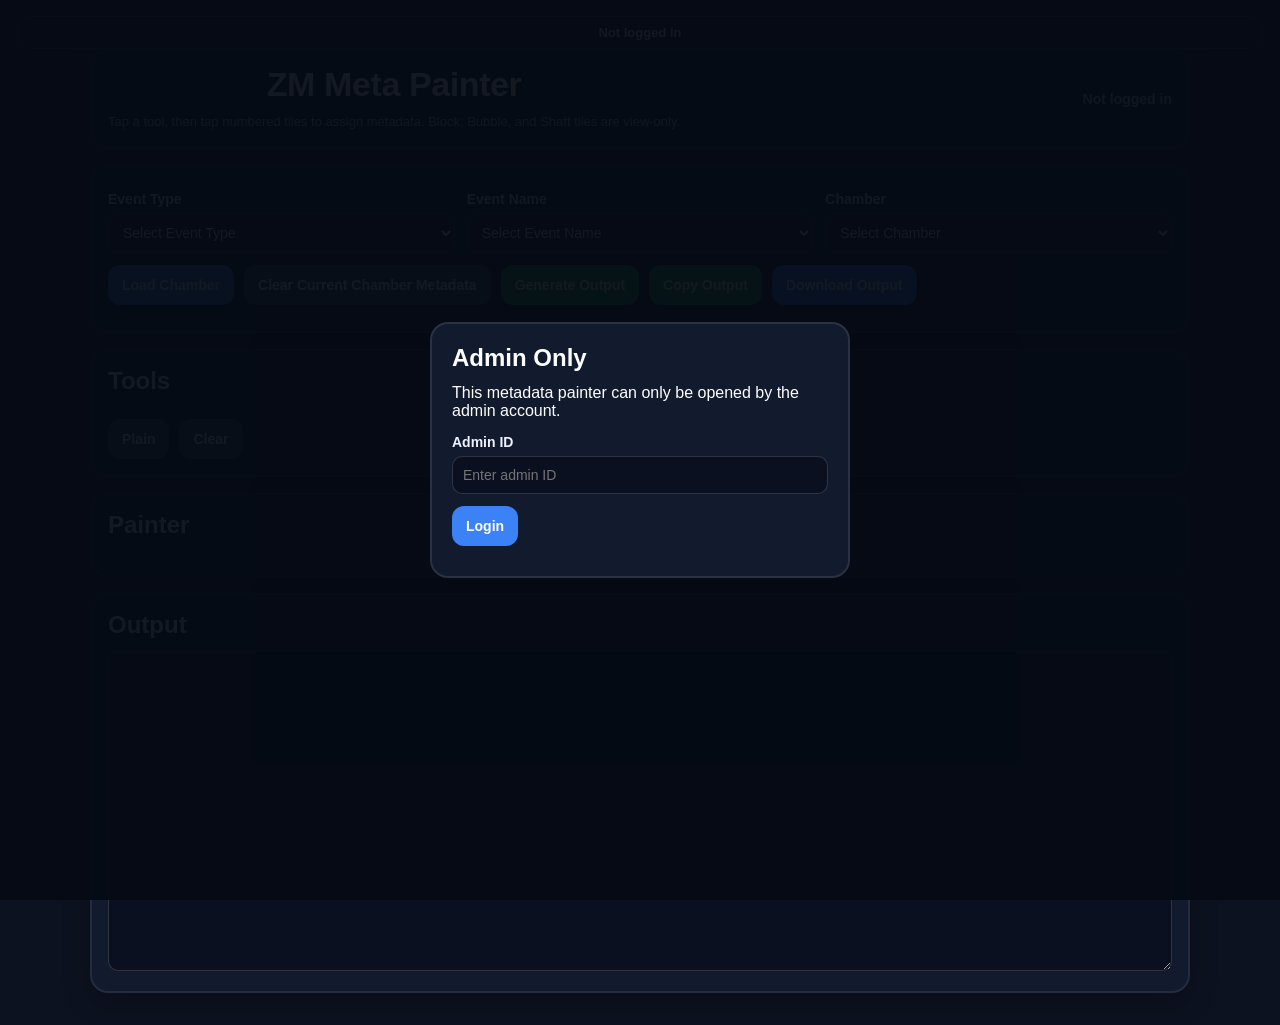
==== meta-painter.html @ 54aec016 "Update meta-painter.html" ====
<!DOCTYPE html>
<html lang="en">
<head>
  <meta charset="UTF-8" />
  <meta name="viewport" content="width=device-width, initial-scale=1.0" />
  <title>ZM Meta Painter</title>
  <link rel="stylesheet" href="styles.css?v=556" />
  <script src="map-library.js?v=555"></script>
  <script src="map-data.js?v=888"></script>
  <script src="objects.js?v=3"></script>
  <script src="tile-meta.js?v=3"></script>
  <script src="auth.js?v=777"></script>
  <script src="meta-painter.js?v=4" defer></script>
  <style>
    body {
      margin: 0;
      padding: 16px;
      background: #0d1220;
      color: #fff;
      font-family: Arial, sans-serif;
    }

    .page-wrap {
      max-width: 1100px;
      margin: 0 auto;
    }

    .card {
      background: #121a2d;
      border: 2px solid rgba(255,255,255,0.08);
      border-radius: 18px;
      padding: 16px;
      margin-bottom: 16px;
      box-sizing: border-box;
    }

    .title-row {
      display: flex;
      align-items: center;
      justify-content: space-between;
      gap: 12px;
      flex-wrap: wrap;
    }

    h1, h2 {
      margin: 0 0 12px 0;
    }

    p {
      margin: 0;
    }

    .hidden {
      display: none !important;
    }

    .controls-grid {
      display: grid;
      grid-template-columns: repeat(auto-fit, minmax(180px, 1fr));
      gap: 12px;
      margin-bottom: 12px;
    }

    .field label {
      display: block;
      margin-bottom: 6px;
      font-weight: 700;
    }

    .field select,
    .field input,
    textarea {
      width: 100%;
      box-sizing: border-box;
      border-radius: 10px;
      border: 1px solid rgba(255,255,255,0.15);
      background: #0b1020;
      color: #fff;
      padding: 10px;
      font-size: 14px;
    }

    .btn-row {
      display: flex;
      flex-wrap: wrap;
      gap: 10px;
    }

    button {
      border: 0;
      border-radius: 12px;
      padding: 10px 14px;
      font-weight: 700;
      cursor: pointer;
      font-size: 14px;
    }

    .btn-action { background: #3b82f6; color: #fff; }
    .btn-good { background: #16a34a; color: #fff; }
    .btn-warn { background: #dc2626; color: #fff; }
    .btn-neutral { background: #475569; color: #fff; }

    .status {
      margin-top: 10px;
      font-size: 14px;
      color: #dbeafe;
      white-space: pre-wrap;
      line-height: 1.4;
    }

    .board-wrap {
      overflow-x: auto;
      -webkit-overflow-scrolling: touch;
    }

    .meta-grid {
      display: grid;
      gap: 4px;
      width: fit-content;
      margin-top: 8px;
    }

    .meta-cell {
      width: 42px;
      height: 42px;
      border-radius: 10px;
      border: 2px solid #1e293b;
      display: flex;
      flex-direction: column;
      align-items: center;
      justify-content: center;
      box-sizing: border-box;
      color: #111;
      font-weight: 700;
      background: #e5e7eb;
      user-select: none;
      -webkit-user-select: none;
      position: relative;
      text-align: center;
      overflow: hidden;
    }

    .meta-cell.paintable {
      cursor: pointer;
    }

    .meta-cell.blocked {
      background: #000;
      color: #fff;
    }

    .meta-cell.bubble {
      background: #8fd3f7;
      color: #111;
    }

    .meta-cell.shaft {
      background: #98f44d;
      color: #111;
    }

    .meta-cell .base-number {
      font-size: 16px;
      line-height: 1;
    }

    .meta-cell .base-type {
  font-size: 8px;
  line-height: 1;
  margin-top: 2px;
}

    .tool-section {
      margin-bottom: 12px;
    }

    .tool-grid {
      display: grid;
      grid-template-columns: repeat(4, minmax(0, 1fr));
      gap: 8px;
    }

    @media (max-width: 700px) {
      .tool-grid {
        grid-template-columns: repeat(3, minmax(0, 1fr));
      }
    }

    .tool-btn {
      min-height: 42px;
      border-radius: 12px;
      border: 2px solid rgba(255,255,255,0.08);
      color: #111;
      font-weight: 700;
      padding: 6px 8px;
      text-align: center;
      box-sizing: border-box;
      font-size: 13px;
      line-height: 1.1;
    }

    .tool-btn.active {
      box-shadow: 0 0 0 3px #fff inset;
    }

    .tool-btn.plain {
      background: #e5e7eb;
      color: #111;
    }

    .tool-btn.dual {
      color: #111;
    }

    .legend-note {
      font-size: 13px;
      color: #cbd5e1;
      line-height: 1.4;
    }

    .output-box {
      min-height: 320px;
      font-family: monospace;
      white-space: pre;
      resize: vertical;
    }

    .locked-overlay {
      position: fixed;
      inset: 0;
      background: rgba(5,10,20,0.94);
      display: flex;
      align-items: center;
      justify-content: center;
      z-index: 9999;
      padding: 20px;
      box-sizing: border-box;
    }

    .locked-card {
      width: 100%;
      max-width: 420px;
      background: #121a2d;
      border: 2px solid rgba(255,255,255,0.1);
      border-radius: 18px;
      padding: 20px;
      box-sizing: border-box;
    }

    #adminBadge {
      font-size: 14px;
      font-weight: 700;
      color: #cbd5e1;
    }
  </style>
</head>
<body>
  <div id="appShell" class="hidden"></div>
<div id="loginOverlay" class="hidden"></div>
<div id="loggedInBadge" class="hidden"></div>
<div id="addTesterBtn" class="hidden"></div>
<div id="logoutBtn" class="hidden"></div>
<div id="mapLoaderSection" class="hidden"></div>
  <div id="lockedOverlay" class="locked-overlay">
    <div class="locked-card">
      <h2>Admin Only</h2>
      <p>This metadata painter can only be opened by the admin account.</p>
      <div class="field" style="margin-top:14px;">
        <label for="adminLoginId">Admin ID</label>
        <input id="adminLoginId" type="text" placeholder="Enter admin ID">
      </div>
      <div class="btn-row" style="margin-top:12px;">
        <button class="btn-action" onclick="metaPainterLogin()">Login</button>
      </div>
      <div id="adminLoginStatus" class="status"></div>
    </div>
  </div>

  <div class="page-wrap">
    <div class="card">
      <div class="title-row">
        <div>
          <h1>ZM Meta Painter</h1>
          <div class="legend-note">Tap a tool, then tap numbered tiles to assign metadata. Block, Bubble, and Shaft tiles are view-only.</div>
        </div>
        <div id="adminBadge">Not logged in</div>
      </div>
    </div>

    <div class="card">
      <div class="controls-grid">
        <div class="field">
          <label for="eventTypeSelect">Event Type</label>
          <select id="eventTypeSelect" onchange="mpHandleEventTypeChange()">
            <option value="">Select Event Type</option>
          </select>
        </div>

        <div class="field">
          <label for="eventNameSelect">Event Name</label>
          <select id="eventNameSelect" onchange="mpHandleEventNameChange()">
            <option value="">Select Event Name</option>
          </select>
        </div>

        <div class="field hidden" id="eventMineField">
          <label for="eventMineSelect">Event Mine</label>
          <select id="eventMineSelect" onchange="mpHandleEventMineChange()">
            <option value="">Select Event Mine</option>
          </select>
        </div>

        <div class="field">
          <label for="eventChamberSelect">Chamber</label>
          <select id="eventChamberSelect" onchange="mpHandleEventChamberChange()">
            <option value="">Select Chamber</option>
          </select>
        </div>
      </div>

      <div class="btn-row">
        <button class="btn-action" onclick="mpLoadSelectedChamber()">Load Chamber</button>
        <button class="btn-neutral" onclick="mpClearCurrentMetadata()">Clear Current Chamber Metadata</button>
        <button class="btn-good" onclick="mpGenerateOutput()">Generate Output</button>
        <button class="btn-good" onclick="mpCopyOutput()">Copy Output</button>
        <button class="btn-action" onclick="mpDownloadOutput()">Download Output</button>
      </div>

      <div id="metaPainterStatus" class="status"></div>
    </div>

    <div class="card">
      <h2>Tools</h2>

      <div class="tool-section">
        <div class="tool-grid" id="toolGrid"></div>
      </div>

      <div class="btn-row">
        <button class="btn-neutral" onclick="mpSetTool('plain')">Plain</button>
        <button class="btn-neutral" onclick="mpSetTool('clear')">Clear</button>
      </div>
    </div>

    <div class="card">
      <h2>Painter</h2>
      <div class="board-wrap">
        <div id="metaGrid" class="meta-grid"></div>
      </div>
    </div>

    <div class="card">
      <h2>Output</h2>
      <textarea id="outputBox" class="output-box" spellcheck="false"></textarea>
    </div>
  </div>
</body>
</html>
---- styles.css ----
:root{
  --bg:#0b1020;
  --panel:#171b2e;
  --panel2:#1f2540;
  --line:#313857;
  --text:#eef2ff;
  --muted:#b8c2e3;
  --accent:#3152f0;
  --action:#2a3560;
  --bubble:#8fd3f7;
  --shaft:#98f44d;
  --empty:#ececef;
  --select:#f59e0b;
  --danger:#b91c1c;
  --success:#15803d;
}

*{box-sizing:border-box}

body{
  margin:0;
  background:var(--bg);
  color:var(--text);
  font-family:Arial, Helvetica, sans-serif;
}

.hidden{display:none !important;}

.page{
  max-width:860px;
  margin:0 auto;
  padding:12px 8px 24px;
  position:relative;
  z-index:1;
}

.app-shell.locked .page{
  filter:blur(8px);
  pointer-events:none;
  user-select:none;
}

.card{
  background:var(--panel);
  border:1px solid var(--line);
  border-radius:22px;
  padding:14px;
  box-shadow:0 10px 28px rgba(0,0,0,.24);
  margin-bottom:16px;
}

.hero{
  display:grid;
  justify-items:center;
  gap:8px;
  margin-bottom:10px;
}

.logo{
  display:block;
  width:100%;
  max-width:300px;
  height:auto;
  object-fit:contain;
}

h1{
  margin:0;
  font-size:34px;
  line-height:1;
  font-weight:800;
  letter-spacing:-.4px;
  text-align:center;
}

.top-meta{
  display:flex;
  gap:10px;
  justify-content:center;
  align-items:center;
  flex-wrap:wrap;
  margin-top:8px;
}

.user-badge{
  background:#10162d;
  border:1px solid #30406f;
  border-radius:999px;
  padding:8px 12px;
  font-size:13px;
  font-weight:700;
  color:#eef2ff;
  text-align:center;
}

.admin-badge{
  background:#1f3b19;
  border:1px solid #3b7a2f;
  color:#eaffea;
}

.controls-grid{
  display:grid;
  grid-template-columns:1fr 1fr;
  gap:10px;
  margin-top:8px;
}

.map-loader-grid{
  display:grid;
  grid-template-columns:1fr 1fr;
  gap:10px;
  margin-top:8px;
}

.compact-loader{
  display:flex;
  flex-direction:column;
  gap:10px;
}

.loader-row{
  display:flex;
  gap:10px;
  align-items:flex-end;
}

.loader-row .field{
  margin:0;
  min-width:0;
}

#eventTypeField{
  flex:0 0 34%;
}

#eventNameField{
  flex:1 1 66%;
}

#eventMineField{
  width:100%;
}

#eventChamberField{
  flex:1 1 auto;
}

.map-loader-actions{
  display:grid;
  grid-template-columns:1fr;
  gap:8px;
  margin-top:10px;
  max-width:240px;
}

.field label{
  display:block;
  font-size:14px;
  font-weight:700;
  margin-bottom:6px;
  color:var(--text);
  text-align:left;
}

.field input,
.field select{
  width:100%;
  border:none;
  outline:none;
  border-radius:14px;
  padding:10px 12px;
  background:var(--panel2);
  color:var(--text);
  font-size:14px;
  border:1px solid #36406a;
}

.section-title{
  margin:14px 0 8px;
  font-size:20px;
  font-weight:800;
  text-align:left;
}

.help{
  color:var(--muted);
  font-size:13px;
  line-height:1.45;
  text-align:left;
  margin-bottom:10px;
}

.btn-grid{
  display:grid;
  grid-template-columns:repeat(3, 1fr);
  gap:8px;
  margin-top:12px;
}

.tool-grid{
  display:grid;
  grid-template-columns:repeat(4, 1fr);
  gap:8px;
  margin-top:8px;
  max-width:620px;
}

button{
  border:none;
  border-radius:12px;
  padding:7px 6px;
  font-size:13px;
  font-weight:800;
  cursor:pointer;
  min-height:40px;
}

.btn-white{background:#fff;color:#111;}
.btn-black{background:#000;color:#fff;border:1px solid #444b66;}
.btn-bubble{background:var(--bubble);color:#111;}
.btn-shaft{background:var(--shaft);color:#111;}
.btn-action{background:var(--action);color:#fff;}
.btn-solve{background:var(--accent);color:#fff;}
.btn-danger{background:var(--danger);color:#fff;}
.btn-success{background:var(--success);color:#fff;}

#loadMapBtn{
  flex:0 0 160px;
  width:160px;
  min-height:42px;
  background:#facc15;
  color:#111827;
  border:1px solid #eab308;
}

#loadMapBtn:hover{
  background:#eab308;
}

.tool-active{
  box-shadow:inset 0 0 0 3px rgba(255,255,255,.22), 0 0 0 2px rgba(143,211,247,.18);
}

.report{
  margin-top:12px;
  padding:12px 14px;
  background:#131a30;
  border:1px solid #2a355f;
  border-radius:16px;
  font-family:ui-monospace, SFMono-Regular, Menlo, Consolas, monospace;
  font-size:13px;
  white-space:pre-wrap;
  color:#f3f6ff;
}

.editor-card{
  position:relative;
}

.sticky-tools{
  position:sticky;
  top:8px;
  z-index:10;
  background:linear-gradient(180deg, rgba(23,27,46,1) 0%, rgba(23,27,46,1) 82%, rgba(23,27,46,0) 100%);
  padding-bottom:10px;
  border-radius:18px 18px 0 0;
}

.grid-wrap{
  overflow:auto;
  padding:4px 0;
}

#grid{
  display:grid;
  gap:2px;
  max-width:560px;
  margin:0 auto;
  background:#0b1020;
}

.cell{
  min-height:40px;
  aspect-ratio:1/1;
  background:var(--empty);
  color:#111;
  display:flex;
  align-items:center;
  justify-content:center;
  text-align:center;
  font-size:14px;
  font-weight:800;
  user-select:none;
  -webkit-user-select:none;
  border:none;
  outline:none;
  border-radius:0;
  position:relative;
}

.cell.selected{
  box-shadow:inset 0 0 0 3px var(--select);
}

.cell.block{
  background:#000;
  color:#fff;
}

.cell.bubble{
  background:var(--bubble);
  color:#111;
}

.cell.shaft{
  background:var(--shaft);
  color:#111;
}

.cell input.cell-editor{
  width:100%;
  height:100%;
  border:none;
  outline:none;
  background:transparent;
  color:#111;
  text-align:center;
  font-size:14px;
  font-weight:800;
  padding:0;
  margin:0;
  appearance:none;
  -webkit-appearance:none;
}

.preview-wrap{
  overflow:auto;
  text-align:center;
}

canvas{
  background:#fff;
  border-radius:14px;
  max-width:100%;
  height:auto;
  display:block;
  margin:0 auto;
}

.overlay{
  position:fixed;
  inset:0;
  background:rgba(3, 7, 18, 0.78);
  display:none;
  align-items:center;
  justify-content:center;
  z-index:9999;
  padding:16px;
}

.overlay.show{
  display:flex;
}

.modal{
  width:min(560px, 100%);
  max-height:90vh;
  overflow:auto;
  background:#11182d;
  border:1px solid #31406d;
  border-radius:22px;
  padding:18px;
  box-shadow:0 20px 50px rgba(0,0,0,.45);
}

.modal-box{
  position:relative;
}

.modal-close{
  position:absolute;
  top:10px;
  right:10px;
  width:36px;
  height:36px;
  border:none;
  border-radius:999px;
  background:#2a3560;
  color:#fff;
  font-size:22px;
  font-weight:800;
  line-height:1;
  cursor:pointer;
  min-height:36px;
  padding:0;
}

.modal h2{
  margin:0 0 8px;
  font-size:24px;
  text-align:center;
}

.modal p{
  margin:0 0 14px;
  color:var(--muted);
  font-size:13px;
  line-height:1.4;
  text-align:center;
}

.modal-grid{
  display:grid;
  gap:10px;
}

.modal-actions{
  display:grid;
  grid-template-columns:1fr 1fr;
  gap:8px;
  margin-top:14px;
}

.status-text{
  margin-top:10px;
  font-size:13px;
  font-weight:700;
  text-align:center;
  min-height:18px;
}

.status-error{ color:#fca5a5; }
.status-ok{ color:#86efac; }

.tester-list{
  margin-top:14px;
  max-height:220px;
  overflow:auto;
  border:1px solid #33446f;
  border-radius:14px;
  padding:8px;
  background:#0f1528;
}

.tester-item{
  display:flex;
  justify-content:space-between;
  gap:10px;
  align-items:center;
  padding:8px 10px;
  border-bottom:1px solid #253356;
  font-size:13px;
}

.tester-item:last-child{
  border-bottom:none;
}

.tester-meta{
  display:grid;
  gap:2px;
}

.tester-name{
  font-weight:800;
  color:#eef2ff;
}

.tester-id{
  color:#b8c2e3;
  font-family:ui-monospace, SFMono-Regular, Menlo, Consolas, monospace;
}

.help-content .help-section{
  margin-top:14px;
  padding:12px;
  border:1px solid #2d3c66;
  border-radius:14px;
  background:#0f1528;
}

.help-content .help-section h3{
  margin:0 0 8px;
  font-size:16px;
}

.help-content .help-section p{
  margin:0 0 10px;
  text-align:left;
  color:#d8e0ff;
}

@media (max-width:700px){
  .page{ padding:10px 6px 18px; }
  h1{ font-size:30px; }
  .logo{ max-width:270px; }
  .controls-grid{ grid-template-columns:1fr 1fr; gap:8px; }
  .map-loader-grid{ grid-template-columns:1fr 1fr; gap:8px; }
  .field label{ font-size:13px; }
  .field input,.field select{ font-size:13px; padding:9px 10px; }
  .section-title{ font-size:18px; }
  .help{ font-size:12px; }
  .btn-grid,.tool-grid{ gap:8px; }
  button{ min-height:38px; font-size:12px; padding:6px 5px; }
  #grid{ max-width:100%; }
  .cell{ min-height:38px; font-size:13px; }
  .cell input.cell-editor{ font-size:13px; }
  .modal-actions{ grid-template-columns:1fr; }
  #loadMapBtn{
    flex:0 0 148px;
    width:148px;
  }
}

@media (max-width:520px){
  .controls-grid{ grid-template-columns:1fr 1fr; }
  .map-loader-grid{ grid-template-columns:1fr 1fr; }
  #eventTypeField{ flex:0 0 34%; }
  #eventNameField{ flex:1 1 66%; }
  #eventChamberField{ flex:1 1 auto; }
  #loadMapBtn{
    flex:0 0 140px;
    width:140px;
  }
}
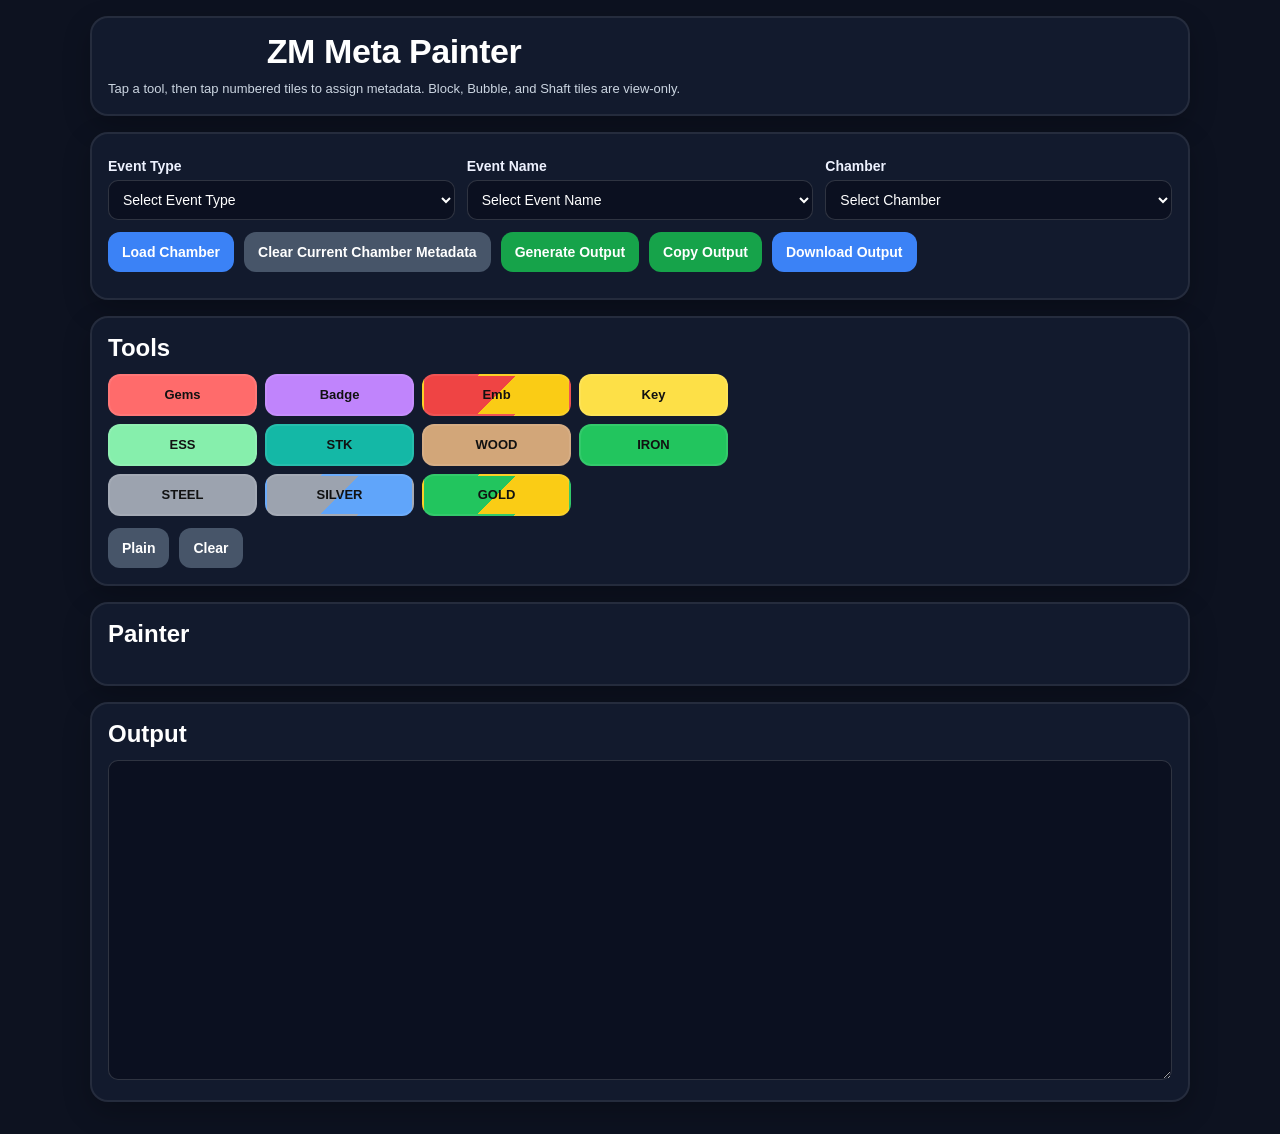
==== commit 6e1e10f2: "Update meta-painter.html" ====
--- a/meta-painter.html
+++ b/meta-painter.html
@@ -9,8 +9,7 @@
   <script src="map-data.js?v=888"></script>
   <script src="objects.js?v=3"></script>
   <script src="tile-meta.js?v=3"></script>
-  <script src="auth.js?v=777"></script>
-  <script src="meta-painter.js?v=4" defer></script>
+  <script src="meta-painter.js?v=3" defer></script>
   <style>
     body {
       margin: 0;
@@ -121,9 +120,9 @@
     }
 
     .meta-cell {
-      width: 42px;
-      height: 42px;
-      border-radius: 10px;
+      width: 40px;
+      height: 40px;
+      border-radius: 8px;
       border: 2px solid #1e293b;
       display: flex;
       flex-direction: column;
@@ -160,15 +159,15 @@
     }
 
     .meta-cell .base-number {
-      font-size: 16px;
+      font-size: 15px;
       line-height: 1;
     }
 
     .meta-cell .base-type {
-  font-size: 8px;
-  line-height: 1;
-  margin-top: 2px;
-}
+      font-size: 7px;
+      line-height: 1;
+      margin-top: 2px;
+    }
 
     .tool-section {
       margin-bottom: 12px;
@@ -208,10 +207,6 @@
       color: #111;
     }
 
-    .tool-btn.dual {
-      color: #111;
-    }
-
     .legend-note {
       font-size: 13px;
       color: #cbd5e1;
@@ -224,58 +219,9 @@
       white-space: pre;
       resize: vertical;
     }
-
-    .locked-overlay {
-      position: fixed;
-      inset: 0;
-      background: rgba(5,10,20,0.94);
-      display: flex;
-      align-items: center;
-      justify-content: center;
-      z-index: 9999;
-      padding: 20px;
-      box-sizing: border-box;
-    }
-
-    .locked-card {
-      width: 100%;
-      max-width: 420px;
-      background: #121a2d;
-      border: 2px solid rgba(255,255,255,0.1);
-      border-radius: 18px;
-      padding: 20px;
-      box-sizing: border-box;
-    }
-
-    #adminBadge {
-      font-size: 14px;
-      font-weight: 700;
-      color: #cbd5e1;
-    }
   </style>
 </head>
 <body>
-  <div id="appShell" class="hidden"></div>
-<div id="loginOverlay" class="hidden"></div>
-<div id="loggedInBadge" class="hidden"></div>
-<div id="addTesterBtn" class="hidden"></div>
-<div id="logoutBtn" class="hidden"></div>
-<div id="mapLoaderSection" class="hidden"></div>
-  <div id="lockedOverlay" class="locked-overlay">
-    <div class="locked-card">
-      <h2>Admin Only</h2>
-      <p>This metadata painter can only be opened by the admin account.</p>
-      <div class="field" style="margin-top:14px;">
-        <label for="adminLoginId">Admin ID</label>
-        <input id="adminLoginId" type="text" placeholder="Enter admin ID">
-      </div>
-      <div class="btn-row" style="margin-top:12px;">
-        <button class="btn-action" onclick="metaPainterLogin()">Login</button>
-      </div>
-      <div id="adminLoginStatus" class="status"></div>
-    </div>
-  </div>
-
   <div class="page-wrap">
     <div class="card">
       <div class="title-row">
@@ -283,7 +229,6 @@
           <h1>ZM Meta Painter</h1>
           <div class="legend-note">Tap a tool, then tap numbered tiles to assign metadata. Block, Bubble, and Shaft tiles are view-only.</div>
         </div>
-        <div id="adminBadge">Not logged in</div>
       </div>
     </div>
 
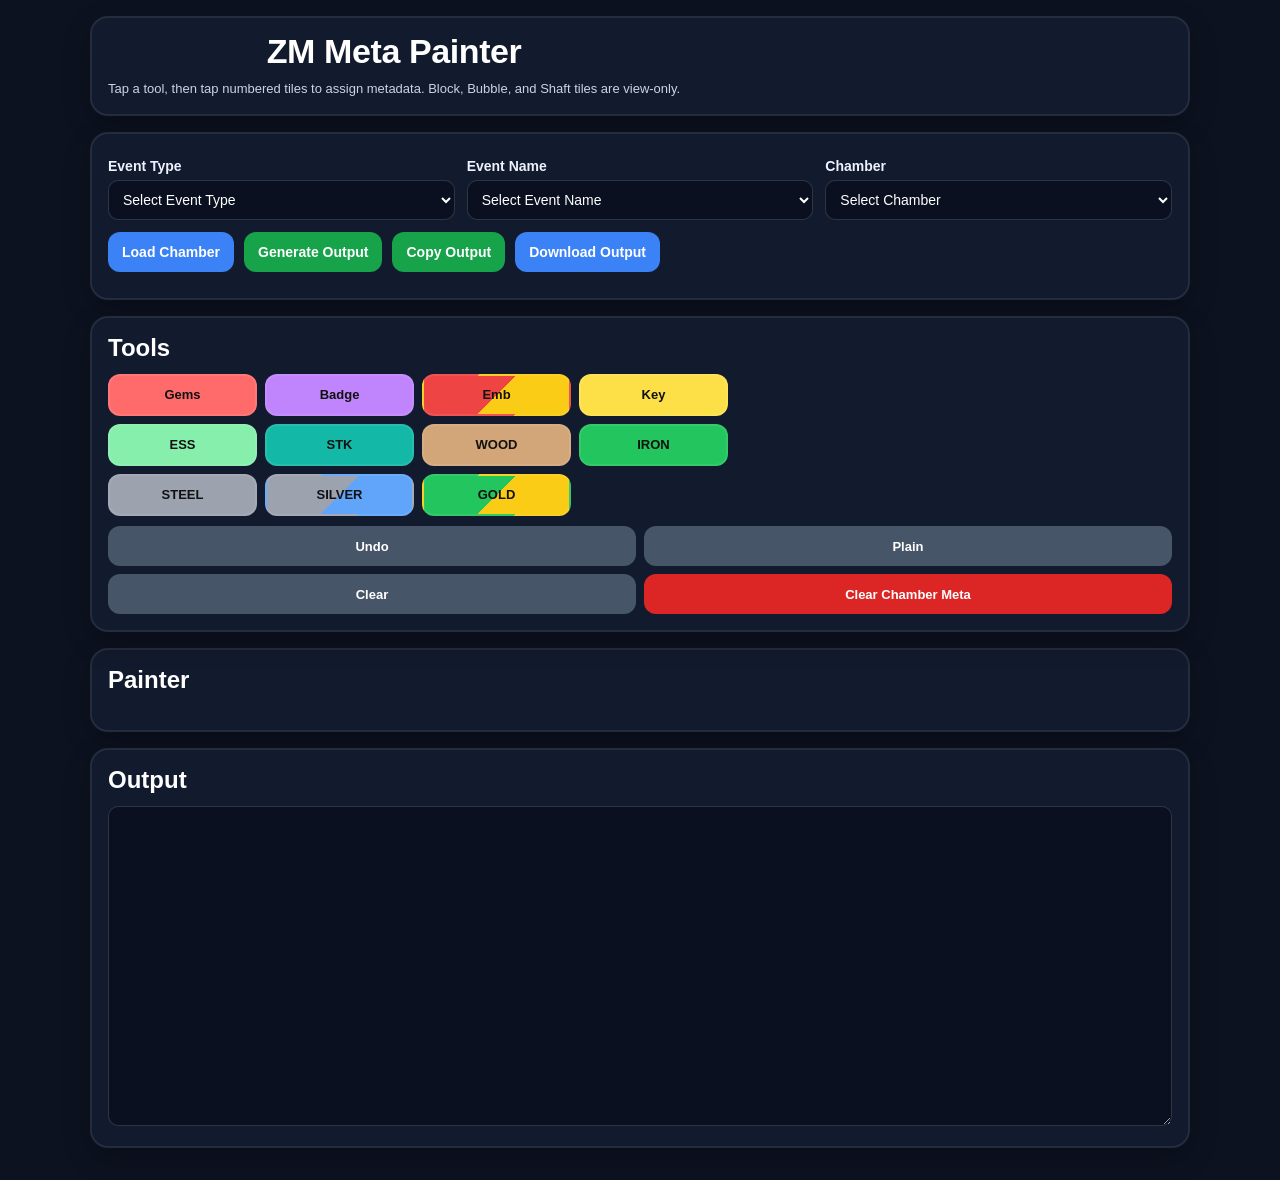
==== commit c7d4990d: "Update meta-painter.html" ====
--- a/meta-painter.html
+++ b/meta-painter.html
@@ -4,12 +4,12 @@
   <meta charset="UTF-8" />
   <meta name="viewport" content="width=device-width, initial-scale=1.0" />
   <title>ZM Meta Painter</title>
-  <link rel="stylesheet" href="styles.css?v=556" />
-  <script src="map-library.js?v=555"></script>
-  <script src="map-data.js?v=888"></script>
-  <script src="objects.js?v=3"></script>
-  <script src="tile-meta.js?v=3"></script>
-  <script src="meta-painter.js?v=3" defer></script>
+  <link rel="stylesheet" href="styles.css?v=111" />
+  <script src="map-library.js?v=111"></script>
+  <script src="map-data.js?v=111"></script>
+  <script src="objects.js?v=111"></script>
+  <script src="tile-meta.js?v=111"></script>
+  <script src="meta-painter.js?v=222" defer></script>
   <style>
     body {
       margin: 0;
@@ -109,6 +109,7 @@
 
     .board-wrap {
       overflow-x: auto;
+      overflow-y: visible;
       -webkit-overflow-scrolling: touch;
     }
 
@@ -117,6 +118,7 @@
       gap: 4px;
       width: fit-content;
       margin-top: 8px;
+      min-width: max-content;
     }
 
     .meta-cell {
@@ -169,20 +171,30 @@
       margin-top: 2px;
     }
 
-    .tool-section {
-      margin-bottom: 12px;
+    .legend-note {
+      font-size: 13px;
+      color: #cbd5e1;
+      line-height: 1.4;
+    }
+
+    .output-box {
+      min-height: 320px;
+      font-family: monospace;
+      white-space: pre;
+      resize: vertical;
+    }
+
+    .tools-sticky-card {
+      position: sticky;
+      top: 8px;
+      z-index: 50;
+      background: #121a2d;
     }
 
     .tool-grid {
       display: grid;
       grid-template-columns: repeat(4, minmax(0, 1fr));
       gap: 8px;
-    }
-
-    @media (max-width: 700px) {
-      .tool-grid {
-        grid-template-columns: repeat(3, minmax(0, 1fr));
-      }
     }
 
     .tool-btn {
@@ -207,17 +219,77 @@
       color: #111;
     }
 
-    .legend-note {
+    .tool-actions {
+      display: grid;
+      grid-template-columns: repeat(2, minmax(0, 1fr));
+      gap: 8px;
+      margin-top: 10px;
+    }
+
+    .tool-actions button {
+      padding: 8px 10px;
       font-size: 13px;
-      color: #cbd5e1;
-      line-height: 1.4;
-    }
-
-    .output-box {
-      min-height: 320px;
-      font-family: monospace;
-      white-space: pre;
-      resize: vertical;
+      min-height: 40px;
+    }
+
+    @media (max-width: 700px) {
+      body {
+        padding: 10px;
+      }
+
+      .card {
+        padding: 12px;
+        border-radius: 16px;
+      }
+
+      .controls-grid {
+        grid-template-columns: repeat(2, minmax(0, 1fr));
+        gap: 10px;
+      }
+
+      .tools-sticky-card {
+        top: 6px;
+      }
+
+      .tool-grid {
+        grid-template-columns: repeat(4, minmax(0, 1fr));
+        gap: 6px;
+      }
+
+      .tool-btn {
+        min-height: 38px;
+        padding: 4px 5px;
+        font-size: 11px;
+        border-radius: 10px;
+      }
+
+      .tool-actions {
+        gap: 6px;
+      }
+
+      .tool-actions button {
+        font-size: 12px;
+        min-height: 36px;
+        padding: 7px 8px;
+      }
+
+      .meta-cell {
+        width: 38px;
+        height: 38px;
+      }
+
+      .meta-cell .base-number {
+        font-size: 14px;
+      }
+
+      .meta-cell .base-type {
+        font-size: 6px;
+      }
+
+      .btn-row button {
+        font-size: 13px;
+        padding: 9px 11px;
+      }
     }
   </style>
 </head>
@@ -265,7 +337,6 @@
 
       <div class="btn-row">
         <button class="btn-action" onclick="mpLoadSelectedChamber()">Load Chamber</button>
-        <button class="btn-neutral" onclick="mpClearCurrentMetadata()">Clear Current Chamber Metadata</button>
         <button class="btn-good" onclick="mpGenerateOutput()">Generate Output</button>
         <button class="btn-good" onclick="mpCopyOutput()">Copy Output</button>
         <button class="btn-action" onclick="mpDownloadOutput()">Download Output</button>
@@ -274,16 +345,16 @@
       <div id="metaPainterStatus" class="status"></div>
     </div>
 
-    <div class="card">
+    <div class="card tools-sticky-card">
       <h2>Tools</h2>
 
-      <div class="tool-section">
-        <div class="tool-grid" id="toolGrid"></div>
-      </div>
-
-      <div class="btn-row">
-        <button class="btn-neutral" onclick="mpSetTool('plain')">Plain</button>
-        <button class="btn-neutral" onclick="mpSetTool('clear')">Clear</button>
+      <div class="tool-grid" id="toolGrid"></div>
+
+      <div class="tool-actions">
+        <button class="btn-neutral" type="button" onclick="mpUndoLastAction()">Undo</button>
+        <button class="btn-neutral" type="button" onclick="mpSetTool('plain')">Plain</button>
+        <button class="btn-neutral" type="button" onclick="mpSetTool('clear')">Clear</button>
+        <button class="btn-warn" type="button" onclick="mpClearCurrentMetadata()">Clear Chamber Meta</button>
       </div>
     </div>
 
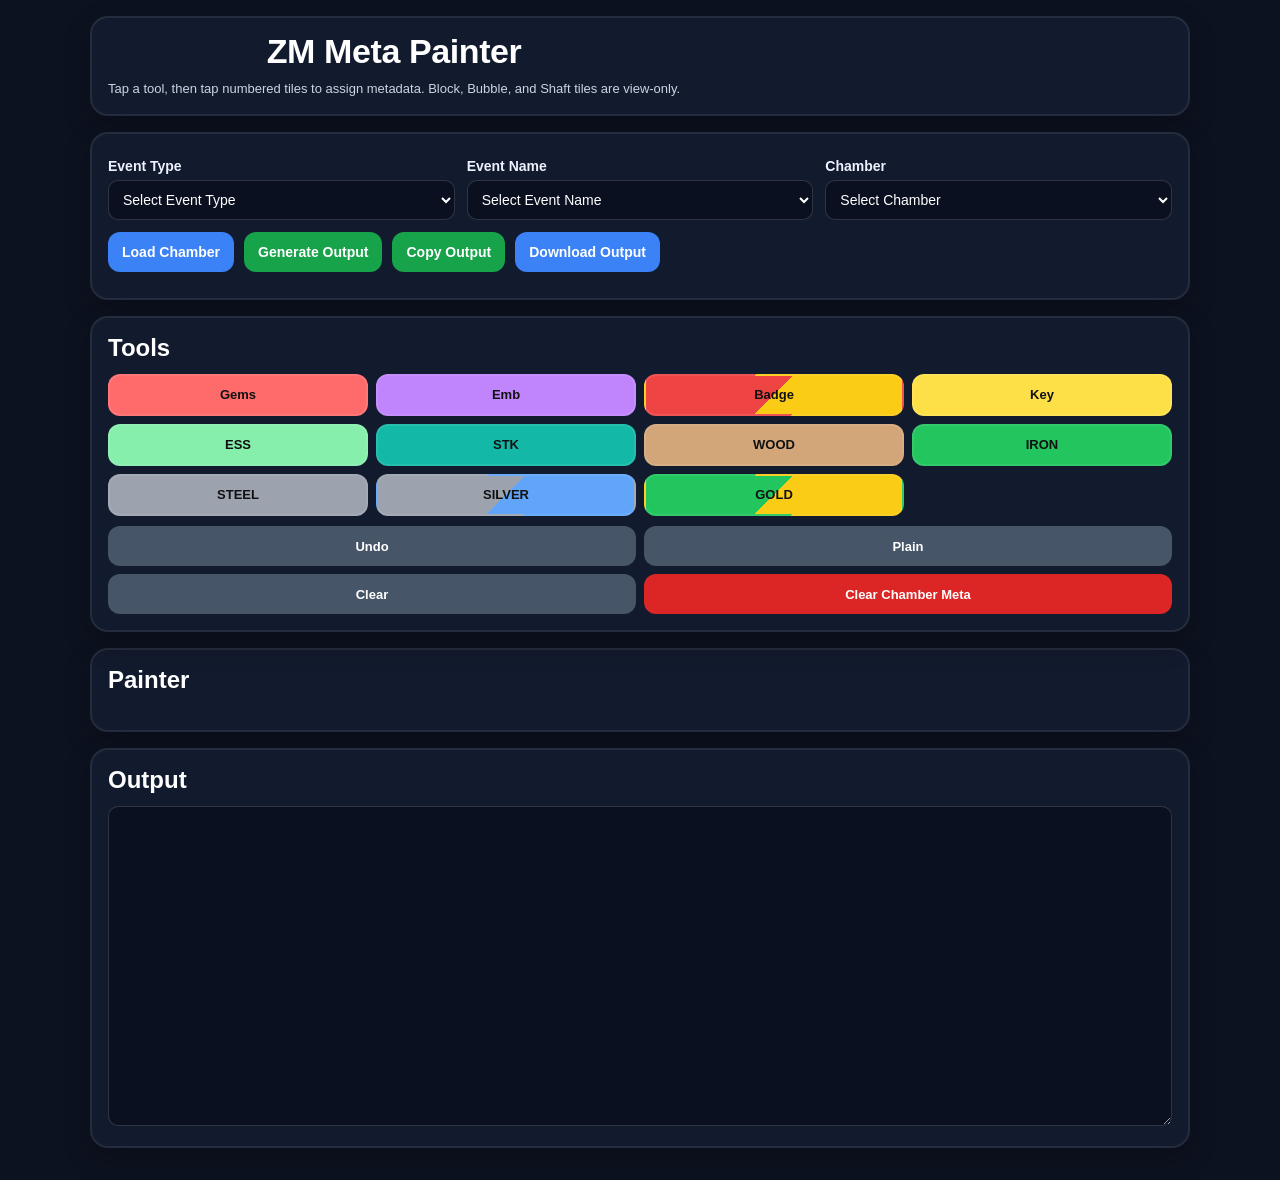
==== commit 6913422d: "Update map-data.js version to 3333" ====
--- a/meta-painter.html
+++ b/meta-painter.html
@@ -6,10 +6,10 @@
   <title>ZM Meta Painter</title>
   <link rel="stylesheet" href="styles.css?v=111" />
   <script src="map-library.js?v=111"></script>
-  <script src="map-data.js?v=111"></script>
+  <script src="map-data.js?v=3333"></script>
   <script src="objects.js?v=111"></script>
   <script src="tile-meta.js?v=111"></script>
-  <script src="meta-painter.js?v=222" defer></script>
+  <script src="meta-painter.js?v=333" defer></script>
   <style>
     body {
       margin: 0;
--- a/styles.css
+++ b/styles.css
@@ -64,6 +64,15 @@
   object-fit:contain;
 }
 
+.hero-title-wrap{
+  display:flex;
+  align-items:center;
+  justify-content:center;
+  gap:12px;
+  flex-wrap:wrap;
+  width:100%;
+}
+
 h1{
   margin:0;
   font-size:34px;
@@ -71,6 +80,38 @@
   font-weight:800;
   letter-spacing:-.4px;
   text-align:center;
+}
+
+.language-picker{
+  display:flex;
+  align-items:center;
+  gap:8px;
+  justify-content:center;
+  flex-wrap:wrap;
+  background:#10162d;
+  border:1px solid #30406f;
+  border-radius:999px;
+  padding:8px 12px;
+}
+
+.language-picker label{
+  font-size:13px;
+  font-weight:700;
+  color:#eef2ff;
+  white-space:nowrap;
+}
+
+.language-picker select{
+  border:none;
+  outline:none;
+  border-radius:10px;
+  padding:6px 10px;
+  background:var(--panel2);
+  color:var(--text);
+  font-size:13px;
+  font-weight:700;
+  border:1px solid #36406a;
+  min-width:120px;
 }
 
 .top-meta{
@@ -200,10 +241,10 @@
 
 .tool-grid{
   display:grid;
-  grid-template-columns:repeat(4, 1fr);
-  gap:8px;
+  grid-template-columns:repeat(5, minmax(0, 1fr));
+  gap:6px;
   margin-top:8px;
-  max-width:620px;
+  width:100%;
 }
 
 button{
@@ -239,7 +280,9 @@
 }
 
 .tool-active{
-  box-shadow:inset 0 0 0 3px rgba(255,255,255,.22), 0 0 0 2px rgba(143,211,247,.18);
+  box-shadow:
+    inset 0 0 0 3px rgba(255,255,255,.22),
+    0 0 0 2px rgba(143,211,247,.18);
 }
 
 .report{
@@ -254,8 +297,109 @@
   color:#f3f6ff;
 }
 
+/* Steel Showdown */
+.steel-showdown-card{
+  margin-top:-4px;
+}
+
+.steel-showdown-header{
+  display:flex;
+  align-items:center;
+  justify-content:center;
+  gap:12px;
+  width:100%;
+}
+
+.steel-showdown-title{
+  margin:0;
+  text-align:center;
+  font-size:20px;
+  font-weight:800;
+}
+
+.steel-header-icon{
+  width:24px;
+  height:24px;
+  object-fit:contain;
+  flex:0 0 auto;
+}
+
+.steel-showdown-controls{
+  display:grid;
+  grid-template-columns:minmax(110px, 160px) 1fr;
+  gap:10px;
+  align-items:end;
+  margin-top:6px;
+}
+
+.steel-showdown-controls .field{
+  margin:0;
+}
+
+.steel-showdown-controls .field label{
+  margin-bottom:6px;
+}
+
+.steel-calc-field{
+  display:flex;
+  flex-direction:column;
+}
+
+.steel-calc-btn{
+  width:100%;
+  min-height:46px;
+  border-radius:14px;
+  font-size:16px;
+}
+
+.steel-total-row{
+  margin-top:12px;
+  padding:12px 14px;
+  background:#131a30;
+  border:1px solid #2a355f;
+  border-radius:16px;
+  display:flex;
+  align-items:center;
+  gap:10px;
+  flex-wrap:wrap;
+}
+
+.steel-gear-icon{
+  width:24px;
+  height:24px;
+  object-fit:contain;
+  flex:0 0 auto;
+}
+
+.steel-total-label{
+  color:#f3f6ff;
+  font-size:16px;
+  font-weight:800;
+}
+
+.steel-inline-value{
+  color:#f3f6ff;
+  font-size:16px;
+  font-weight:800;
+}
+
+.steel-total-value{
+  color:#39ff5a;
+  font-size:22px;
+  font-weight:900;
+}
+
+/* Editable board */
 .editor-card{
   position:relative;
+}
+
+.editor-meta-grid{
+  display:grid;
+  grid-template-columns:1fr 1fr;
+  gap:10px;
+  margin-top:4px;
+  margin-bottom:10px;
 }
 
 .sticky-tools{
@@ -265,6 +409,75 @@
   background:linear-gradient(180deg, rgba(23,27,46,1) 0%, rgba(23,27,46,1) 82%, rgba(23,27,46,0) 100%);
   padding-bottom:10px;
   border-radius:18px 18px 0 0;
+}
+
+.tool-grid-compact button{
+  min-height:34px;
+  padding:4px 4px;
+  font-size:10px;
+  border-radius:10px;
+  line-height:1.1;
+}
+
+/* Painter/meta button colors */
+.btn-object{
+  color:#111;
+  border:1px solid rgba(255,255,255,.18);
+}
+
+.painter-gems{
+  background:#ef7b75;
+  color:#111;
+}
+
+.painter-badges{
+  background:#b688f2;
+  color:#111;
+}
+
+.painter-emblems{
+  background:linear-gradient(135deg, #df5b52 50%, #ecd24c 50%);
+  color:#111;
+}
+
+.painter-keys{
+  background:#ecd95d;
+  color:#111;
+}
+
+.painter-essence{
+  background:#96d9a2;
+  color:#111;
+}
+
+.painter-stickers{
+  background:#5cb7ae;
+  color:#111;
+}
+
+.painter-wood{
+  background:#cfb089;
+  color:#111;
+}
+
+.painter-iron{
+  background:#64c464;
+  color:#111;
+}
+
+.painter-steel{
+  background:#aeb4bf;
+  color:#111;
+}
+
+.painter-silver{
+  background:linear-gradient(135deg, #aeb4bf 50%, #73a2ea 50%);
+  color:#111;
+}
+
+.painter-gold{
+  background:linear-gradient(135deg, #68c86b 50%, #e6cb4e 50%);
+  color:#111;
 }
 
 .grid-wrap{
@@ -483,6 +696,7 @@
 .help-content .help-section h3{
   margin:0 0 8px;
   font-size:16px;
+  text-align:center;
 }
 
 .help-content .help-section p{
@@ -495,21 +709,57 @@
   .page{ padding:10px 6px 18px; }
   h1{ font-size:30px; }
   .logo{ max-width:270px; }
+
+  .hero-title-wrap{
+    flex-direction:column;
+    gap:10px;
+  }
+
+  .language-picker{
+    width:100%;
+    max-width:320px;
+  }
+
+  .language-picker select{
+    min-width:110px;
+    max-width:160px;
+  }
+
   .controls-grid{ grid-template-columns:1fr 1fr; gap:8px; }
   .map-loader-grid{ grid-template-columns:1fr 1fr; gap:8px; }
   .field label{ font-size:13px; }
   .field input,.field select{ font-size:13px; padding:9px 10px; }
   .section-title{ font-size:18px; }
   .help{ font-size:12px; }
-  .btn-grid,.tool-grid{ gap:8px; }
+  .btn-grid,.tool-grid{ gap:6px; }
   button{ min-height:38px; font-size:12px; padding:6px 5px; }
   #grid{ max-width:100%; }
   .cell{ min-height:38px; font-size:13px; }
   .cell input.cell-editor{ font-size:13px; }
   .modal-actions{ grid-template-columns:1fr; }
+
   #loadMapBtn{
     flex:0 0 148px;
     width:148px;
+  }
+
+  .steel-showdown-controls{
+    grid-template-columns:1fr 1fr;
+  }
+
+  .steel-total-label,
+  .steel-inline-value{
+    font-size:15px;
+  }
+
+  .steel-total-value{
+    font-size:20px;
+  }
+
+  .tool-grid-compact button{
+    min-height:33px;
+    font-size:10px;
+    padding:4px 3px;
   }
 }
 
@@ -519,8 +769,50 @@
   #eventTypeField{ flex:0 0 34%; }
   #eventNameField{ flex:1 1 66%; }
   #eventChamberField{ flex:1 1 auto; }
+
   #loadMapBtn{
     flex:0 0 140px;
     width:140px;
   }
-}
+
+  .language-picker{
+    padding:8px 10px;
+    gap:6px;
+  }
+
+  .language-picker label{
+    font-size:12px;
+  }
+
+  .language-picker select{
+    font-size:12px;
+    padding:6px 8px;
+  }
+
+  .steel-showdown-controls{
+    grid-template-columns:1fr;
+  }
+
+  .editor-meta-grid{
+    grid-template-columns:1fr 1fr;
+    gap:8px;
+  }
+
+  .tool-grid{
+    grid-template-columns:repeat(5, minmax(0, 1fr));
+    gap:5px;
+  }
+
+  .tool-grid-compact button{
+    min-height:30px;
+    padding:3px 2px;
+    font-size:9px;
+    border-radius:9px;
+  }
+
+  .steel-header-icon,
+  .steel-gear-icon{
+    width:22px;
+    height:22px;
+  }
+}
